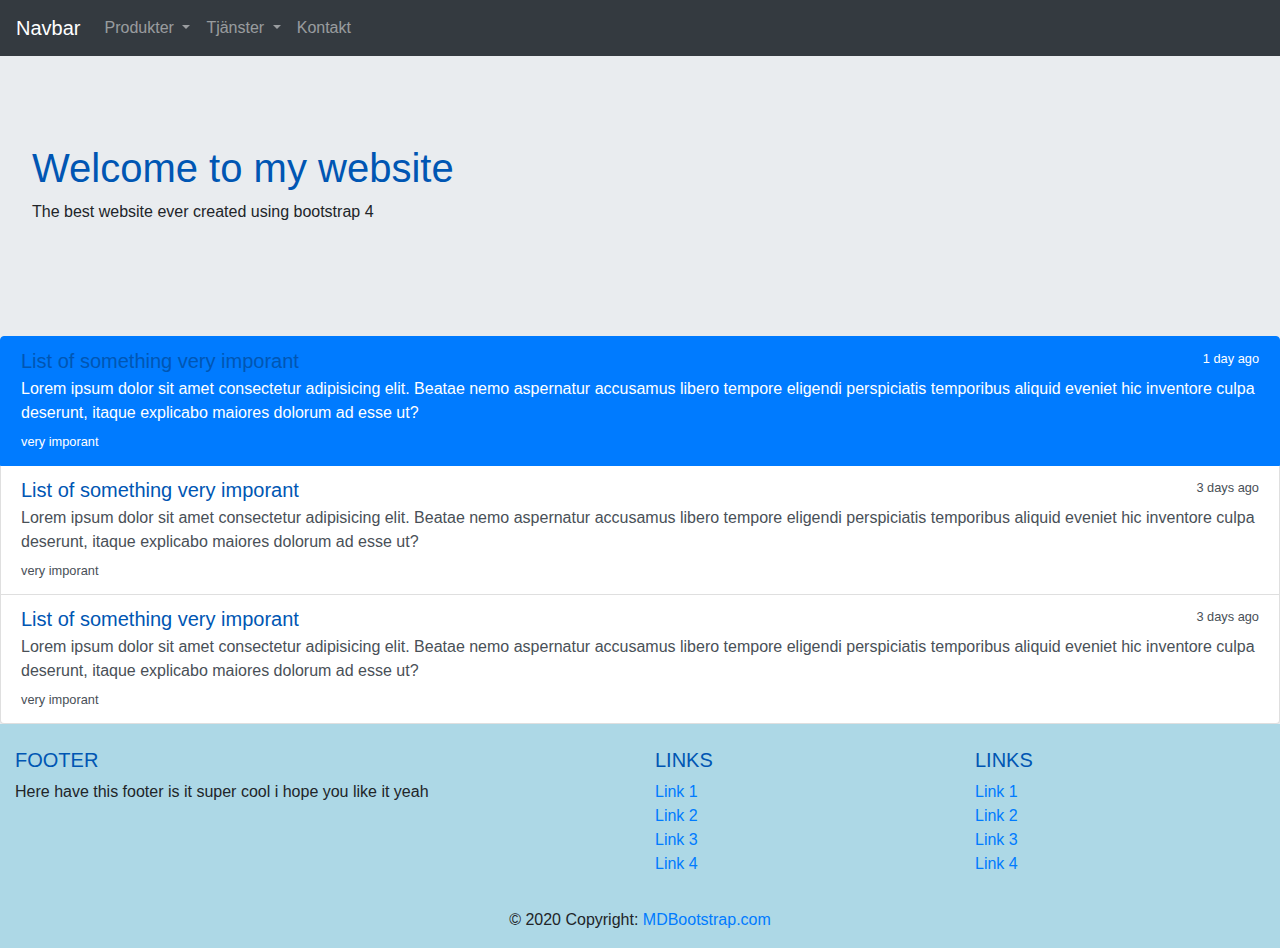
==== index.html @ 73e0ffb0 "progress" ====
<!DOCTYPE html>
    <html lang="en">
    <head>
        <meta charset="UTF-8">
        <meta name="viewport" content="width=device-width, initial-scale=1.0">
        <title>Home</title>
        <script src="https://code.jquery.com/jquery-3.2.1.slim.min.js" integrity="sha384-KJ3o2DKtIkvYIK3UENzmM7KCkRr/rE9/Qpg6aAZGJwFDMVNA/GpGFF93hXpG5KkN" crossorigin="anonymous"></script>
        <script src="https://cdnjs.cloudflare.com/ajax/libs/popper.js/1.11.0/umd/popper.min.js" integrity="sha384-b/U6ypiBEHpOf/4+1nzFpr53nxSS+GLCkfwBdFNTxtclqqenISfwAzpKaMNFNmj4" crossorigin="anonymous"></script>
        <link rel="stylesheet" href="bootstrap.css">
        <link rel="stylesheet" href="bootstrap.js">
        <link rel="stylesheet" href="style.css">

        <script src="https://ajax.googleapis.com/ajax/libs/jquery/3.5.1/jquery.min.js"></script>
  <script src="https://cdnjs.cloudflare.com/ajax/libs/popper.js/1.16.0/umd/popper.min.js"></script>
  <script src="https://maxcdn.bootstrapcdn.com/bootstrap/4.5.2/js/bootstrap.min.js"></script>
    </head>
    <body>
        
        <nav class="navbar navbar-expand-sm bg-dark navbar-dark">
            <a class="navbar-brand" href="#">Navbar</a>
          
              
            <ul class="navbar-nav">

              <li class="nav-item dropdown">
                <a class="nav-link dropdown-toggle" href="#" id="navbardrop" data-toggle="dropdown">
               Produkter
                </a>
                <div class="dropdown-menu">
                  <a class="dropdown-item" href="#">Hoovers</a>
                  <a class="dropdown-item" href="#">Dyson</a>
                  <a class="dropdown-item" href="#">Fläktar</a>
                  <a class="dropdown-item" href="#">Mikrovågar</a>

                </div>
              </li>

              <li class="nav-item dropdown">
                <a class="nav-link dropdown-toggle" href="/Services.html" id="navbardrop" data-toggle="dropdown">
               Tjänster
                </a>
                <div class="dropdown-menu">
                  <a class="dropdown-item" href="#">Rengöring</a>
                  <a class="dropdown-item" href="#">Tvätt</a>
                  <a class="dropdown-item" href="#">Lagring</a>
                </div>
              </li>

              <li class="nav-item">
               <a class="nav-link" href="/Contact.html">Kontakt</a>
              </li>

            </ul>
          </nav>
          <br>



<div class="jumbotron">
  <h1>Welcome to my website</h1>
  <p>The best website ever created using bootstrap 4 </p>
</div>

<div class="list-group">
  <a href="#" class="list-group-item list-group-item-action flex-column align-items-start active">
<div class="d-flex w-100 justify-content-between">
  <h5 class="mb-1">List of something very imporant</h5>
  <small>1 day ago</small>
</div>
<p class="mb-1">Lorem ipsum dolor sit amet consectetur adipisicing elit. Beatae nemo aspernatur accusamus libero tempore eligendi perspiciatis temporibus aliquid eveniet hic inventore culpa deserunt, itaque explicabo maiores dolorum ad esse ut?</p>
<small>very imporant</small>
  </a>

  <a href="#" class="list-group-item list-group-item-action flex-column align-items-start">
    <div class="d-flex w-100 justify-content-between">
      <h5 class="mb-1">List of something very imporant</h5>
      <small>3 days ago</small>
    </div>
    <p class="mb-1">Lorem ipsum dolor sit amet consectetur adipisicing elit. Beatae nemo aspernatur accusamus libero tempore eligendi perspiciatis temporibus aliquid eveniet hic inventore culpa deserunt, itaque explicabo maiores dolorum ad esse ut?</p>
    <small>very imporant</small>
      </a>

      <a href="#" class="list-group-item list-group-item-action flex-column align-items-start">
        <div class="d-flex w-100 justify-content-between">
          <h5 class="mb-1">List of something very imporant</h5>
          <small>3 days ago</small>
        </div>
        <p class="mb-1">Lorem ipsum dolor sit amet consectetur adipisicing elit. Beatae nemo aspernatur accusamus libero tempore eligendi perspiciatis temporibus aliquid eveniet hic inventore culpa deserunt, itaque explicabo maiores dolorum ad esse ut?</p>
        <small>very imporant</small>
          </a>
      

</div>






          <div class="footer123">
          <!-- Footer -->
<footer class="page-footer font-small blue pt-4">

    <!-- Footer Links -->
    <div class="container-fluid text-center text-md-left">
  
      <!-- Grid row -->
      <div class="row">
  
        <!-- Grid column -->
        <div class="col-md-6 mt-md-0 mt-3">
  
          <!-- Content -->
          <h5 class="text-uppercase">Footer</h5>
          <p>Here have this footer is it super cool i hope you like it yeah </p>
  
        </div>
        <!-- Grid column -->
  
        <hr class="clearfix w-100 d-md-none pb-3">
  
        <!-- Grid column -->
        <div class="col-md-3 mb-md-0 mb-3">
  
          <!-- Links -->
          <h5 class="text-uppercase">Links</h5>
  
          <ul class="list-unstyled">
            <li>
              <a href="#!">Link 1</a>
            </li>
            <li>
              <a href="#!">Link 2</a>
            </li>
            <li>
              <a href="#!">Link 3</a>
            </li>
            <li>
              <a href="#!">Link 4</a>
            </li>
          </ul>
  
        </div>
        <!-- Grid column -->
  
        <!-- Grid column -->
        <div class="col-md-3 mb-md-0 mb-3">
  
          <!-- Links -->
          <h5 class="text-uppercase">Links</h5>
  
          <ul class="list-unstyled">
            <li>
              <a href="#!">Link 1</a>
            </li>
            <li>
              <a href="#!">Link 2</a>
            </li>
            <li>
              <a href="#!">Link 3</a>
            </li>
            <li>
              <a href="#!">Link 4</a>
            </li>
          </ul>
  
        </div>
        <!-- Grid column -->
  
      </div>
      <!-- Grid row -->
  
    </div>
    <!-- Footer Links -->
  
    <!-- Copyright -->
    <div class="footer-copyright text-center py-3">© 2020 Copyright:
      <a href="https://mdbootstrap.com/"> MDBootstrap.com</a>
    </div>
    <!-- Copyright -->
  
  </footer>
  <!-- Footer -->
</div>

    </body>
    </html>
---- style.css ----
.footer123 {
    background-color: lightblue;
}

body {
    background-color: #e9ecef;
}

.chatWithUs {
    position: relative;
    left: 680px;
}
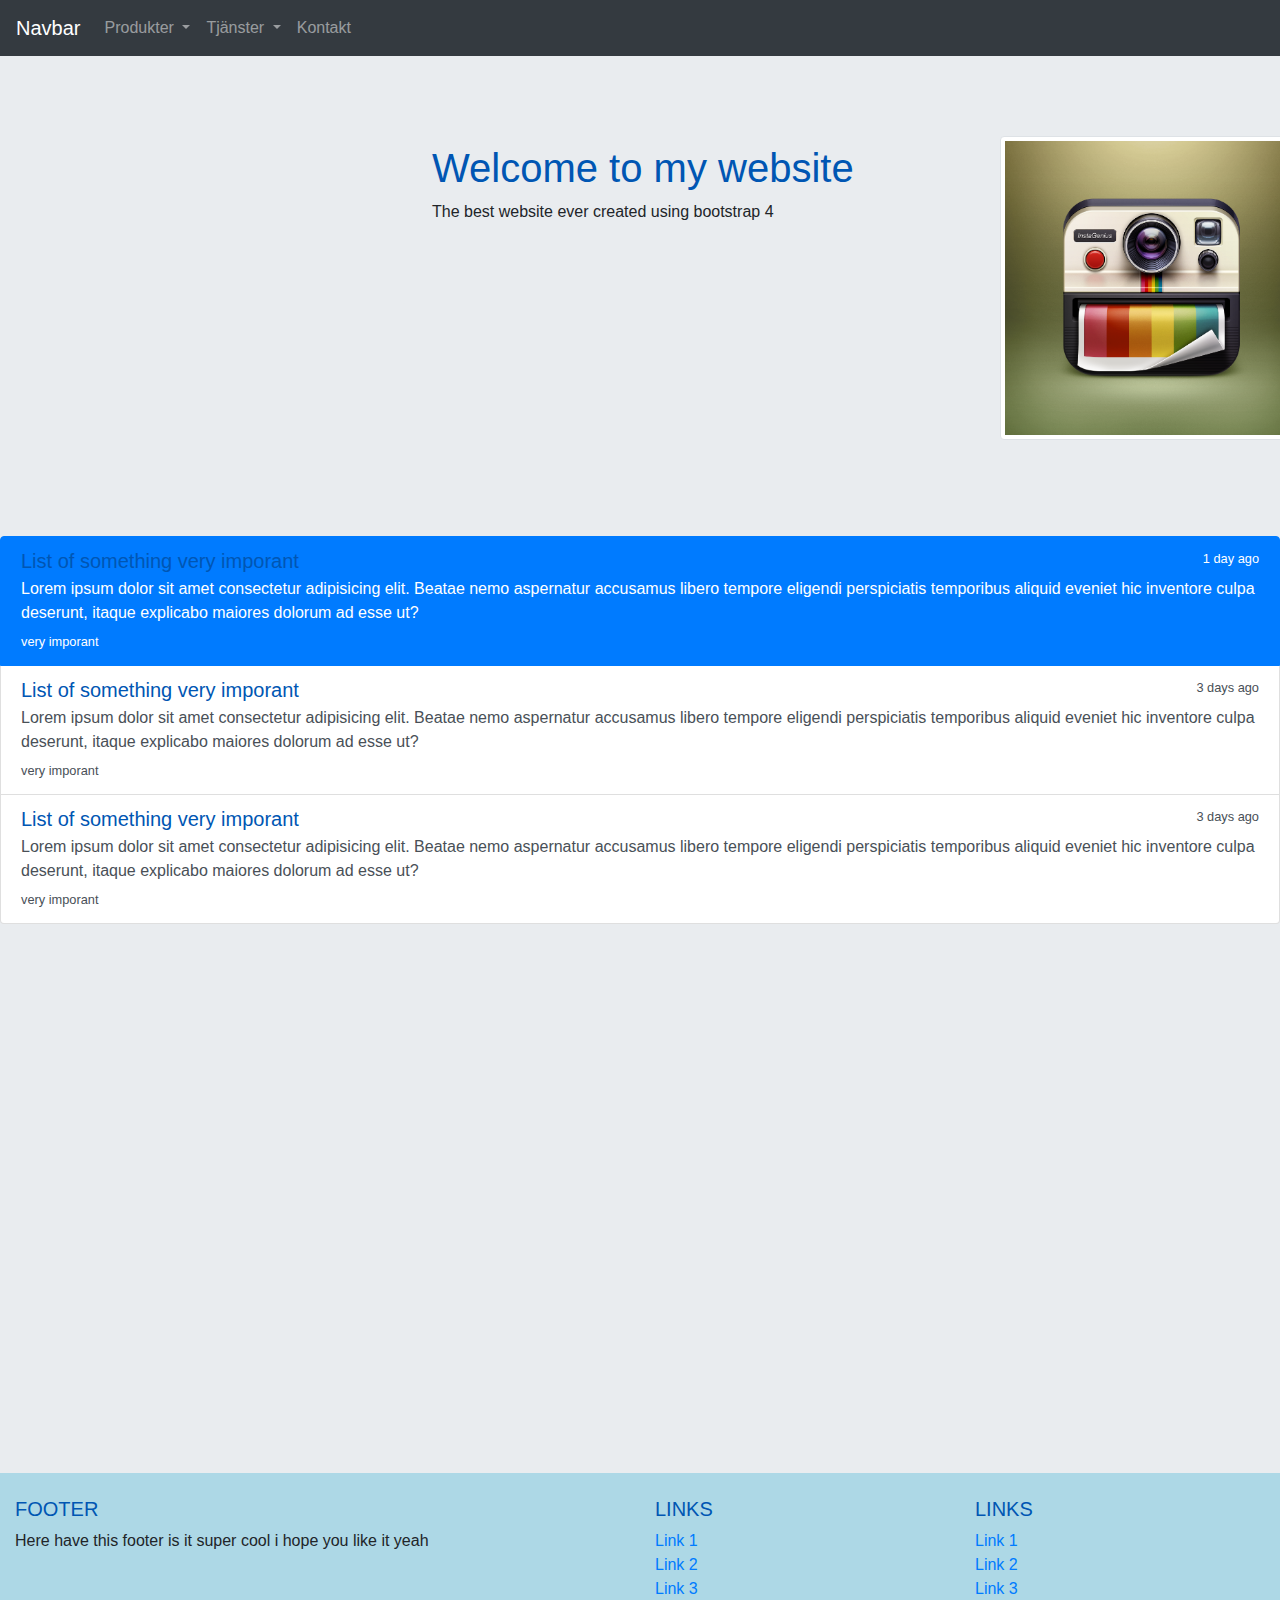
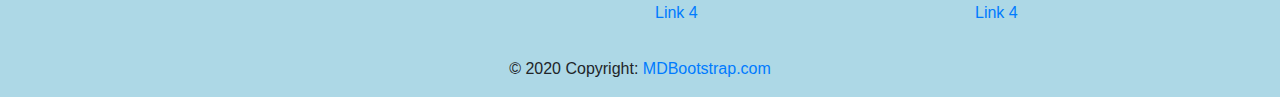
==== commit ded18167: "Klar" ====
--- a/index.html
+++ b/index.html
@@ -16,8 +16,10 @@
     </head>
     <body>
         
+<!--Navbar -->
+
         <nav class="navbar navbar-expand-sm bg-dark navbar-dark">
-            <a class="navbar-brand" href="#">Navbar</a>
+            <a class="navbar-brand" href="/index.html">Navbar</a>
           
               
             <ul class="navbar-nav">
@@ -40,6 +42,7 @@
                Tjänster
                 </a>
                 <div class="dropdown-menu">
+                  <a class="dropdown-item" href="/Services.html">Services</a>
                   <a class="dropdown-item" href="#">Rengöring</a>
                   <a class="dropdown-item" href="#">Tvätt</a>
                   <a class="dropdown-item" href="#">Lagring</a>
@@ -55,12 +58,22 @@
           <br>
 
 
-
+<!--Header -->
+
+<div class="headerIndex">
 <div class="jumbotron">
   <h1>Welcome to my website</h1>
   <p>The best website ever created using bootstrap 4 </p>
 </div>
-
+</div>
+
+<!-- Bild -->
+
+<div class="bild1">
+<img src="/bilder/InstaGenius.jpg" class="img-thumbnail" alt="Cinque Terre" width="304" height="236"> 
+</div>
+
+<!--List -->
 <div class="list-group">
   <a href="#" class="list-group-item list-group-item-action flex-column align-items-start active">
 <div class="d-flex w-100 justify-content-between">
@@ -92,11 +105,19 @@
 
 </div>
 
-
-
-
-
-
+      <!-- Video -->
+
+<div class="video">
+<div class="embed-responsive embed-responsive-21by9">
+  <iframe style="height:500px;width:900px;" class="embed-responsive-item" src="https://www.youtube.com/embed/zpOULjyy-n8?rel=0" frameborder="2" ''></iframe>
+</div>
+</div>
+
+
+
+
+
+<!--Footer -->
           <div class="footer123">
           <!-- Footer -->
 <footer class="page-footer font-small blue pt-4">
@@ -183,5 +204,6 @@
   <!-- Footer -->
 </div>
 
+
     </body>
     </html>--- a/style.css
+++ b/style.css
@@ -11,3 +11,64 @@
     left: 680px;
 }
 
+.video {
+    position: relative;
+    left: 350px;
+  top: 100px;
+}
+
+.fileinput {
+  position: relative;
+ left: 570px;
+ top: 80px;
+}
+
+.footer1234 {
+    position: relative;
+    top: 150px;
+    background-color: #17a2b8;
+
+}
+
+body {
+    overflow-x: hidden;
+}
+
+.registerForm {
+ width: 1000px;
+ height: 500px;
+position: relative;
+ left: 350px;
+ bottom: 300px;
+}
+
+.rangeinput {
+   position: relative;
+   bottom: 445px;
+   width: 200px;
+   left: 800px;
+}
+
+.bild1 {
+    position: relative;
+    width: 2000px;
+    left: 1000px;
+    bottom: 200px;
+    height: 200px;
+}
+
+.headerIndex {
+    position: relative;
+    left: 400px;
+}
+
+.Bild2 {
+position: relative;
+top: 100px;
+}
+
+
+.bild3 {
+    position: relative;
+  left: 300px;
+}
